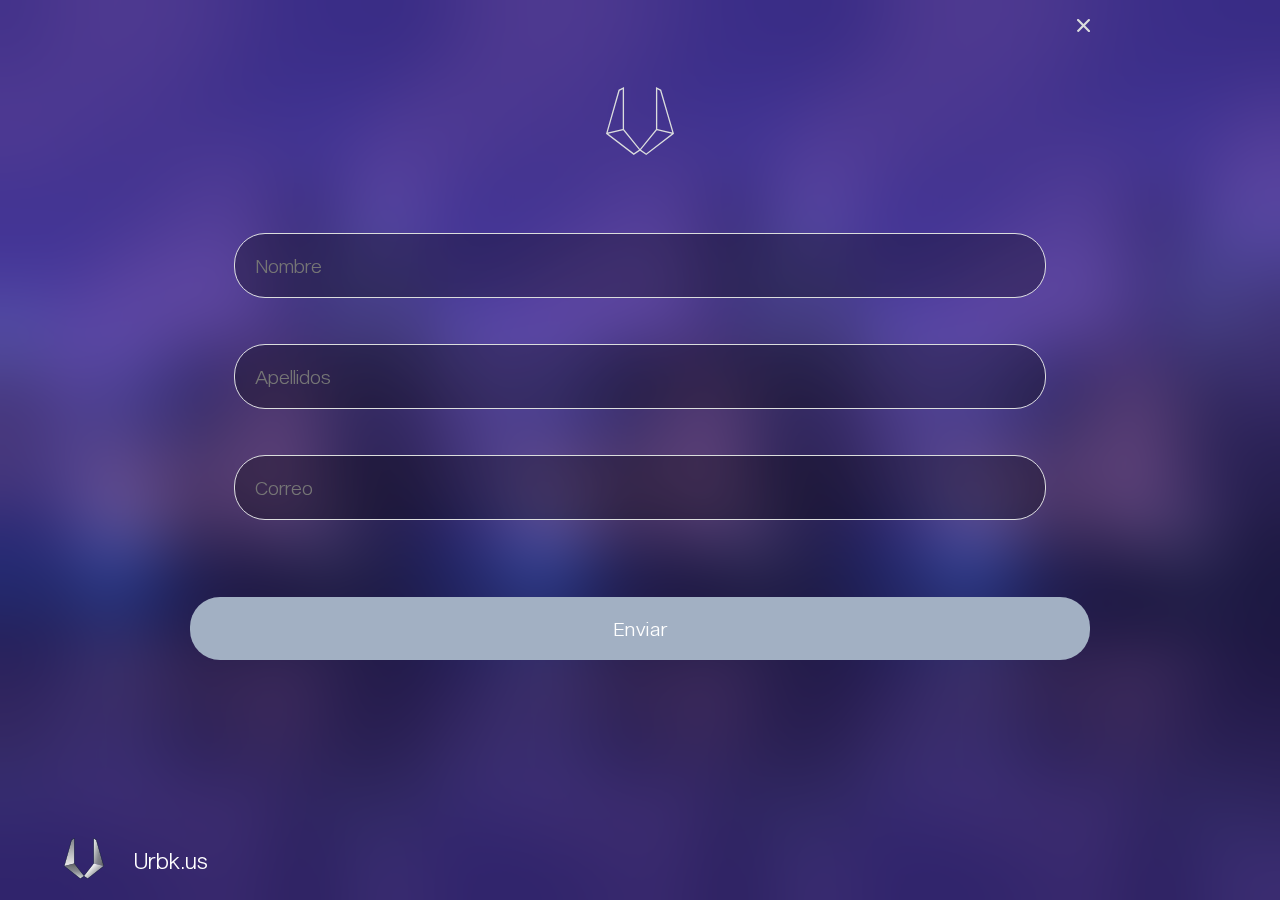
==== contacto.html @ 00106e07 "feat: form added" ====
<!DOCTYPE html>
<html lang="en">

<head>
    <meta charset="UTF-8">
    <meta http-equiv="X-UA-Compatible" content="IE=edge">
    <meta name="viewport" content="width=device-width, initial-scale=1.0">
    <link rel="stylesheet" href="https://cdnjs.cloudflare.com/ajax/libs/font-awesome/6.2.0/css/all.min.css"
        integrity="sha512-xh6O/CkQoPOWDdYTDqeRdPCVd1SpvCA9XXcUnZS2FmJNp1coAFzvtCN9BmamE+4aHK8yyUHUSCcJHgXloTyT2A=="
        crossorigin="anonymous" referrerpolicy="no-referrer" />
    <link rel="stylesheet" href="/css/contacto.css">
    <link rel="stylesheet" href="/css/fonts.css">
    <title>Contacto | Inverlife</title>
    <link rel="shortcut icon" href="/img/U transparente.svg" type="image/x-icon" />
</head>

<body>
    <main>
        <a href="/index.html">
            <figure class="close_img">
                <img src="/img/Icon ionic-ios-close.svg" alt="Cerrar">
            </figure>
        </a>
        <figure class="log_img">
            <img src="/img/U transparente.svg" alt="Logo Velta">
        </figure>
        <form action="mensaje.html" class="form_container">
            <input type="text" placeholder="Nombre">
            <input type="text" placeholder="Apellidos">
            <input type="email" placeholder="Correo">
            <input type="submit" value="Enviar">
        </form>
    </main>
    <footer>
        <div class="footer_info">
            <figure>
                <img src="./img/U llena.svg" alt="Logo urbk">
            </figure>
            <p>Urbk.us</p>
            <a href="" id="item_facebook" class="icon_link"><i class="fa-brands fa-facebook"></i></a>
            <a href="" id="item_instagram" class="icon_link"><i class="fa-brands fa-instagram"></i></a>
        </div>
    </footer>
    
</body>

</html>
---- css/contacto.css ----
:root {
    --white: #FFFFFF;
    --light-blue: #A2B0C3;
    --gray: #DBDDDD;
    --green: #38D430;
    --blue: #3B517D;
    --black: #000;
}
* {
    margin: 0;
    padding: 0;
    box-sizing: border-box;
}
body, html{
    min-height: 100vh;
}
body{
    background-image: url(/img/city-of-chicago-2021-08-26-23-04-24-utc/city-of-chicago-2021-08-26-23-04-24-utc.png);
    backdrop-filter: blur(40px);
    font-family: sequel-sans;
    color: #fff;
    display: flex;
    flex-direction: column;
    justify-content: space-between;
}

main{
    width: 90%;
    max-width: 900px;
    display: flex;
    flex-direction: column;
    margin: 0 auto;
    align-items: center;
    gap: 36px;
}
main a{
    align-self: flex-end;
}
main .close_img{
    padding: 1em 0;
}
main .logo_img{
    margin: 0 auto;
    margin-top: 3em;
}
.form_container{
    width: 100%;
    margin-top: 40px;
    display: flex;
    flex-direction: column;
    gap: 3em;
    align-items: center;
    flex-grow: 2;
}
.form_container input {
    font-family: inherit;
    font-size: 1.2em;
    padding: 20px;
    border-radius: 30px;

}
.form_container input[type='text']
,.form_container input[type='email'] {
    width: 90%;
    background-color: rgba(0, 0, 0, .3);
    border: none;
    outline: 1px solid var(--gray);
    color: var(--gray);
}
.form_container input[type='text']:focus,
.form_container input[type='email']:focus {
    background-color: var(--white);
    outline: 1px solid var(--blue);
    color: var(--black);
}
/* .form_container input[type='text']:hover {
    background-color: rgba(228, 218, 218, 0.3);
} */
.form_container input[type='submit']{
    width: 100%;
    border: none;
    background-color: var(--light-blue);
    color: var(--white);
    letter-spacing: 1px;
    margin-top: 30px;
    margin-bottom: 20px;
}
.footer_info {
    width: 90%;
    height: 60px;
    display: flex;
    align-items: center;
    margin: 0 auto;
    gap: 30px;
    margin-bottom: 10px;

}
.footer_info figure img {
    width: 40px;
}
.footer_info p {
    font-size: 1.4em;
}
.footer_info .icon_link {
    color: var(--white);
    font-size: 2em;
    padding: 4px;
}
#item_facebook {
    margin-left: auto;
}
---- css/fonts.css ----
@font-face {
    font-family: 'Monorama';
    src: url('../fonts/Monora/Monorama\ Regular.otf');
}
@font-face {
    font-family: 'monorama-medium';
    src: url('../fonts/Monora/Monorama\ Medium.otf');
}
@font-face {
    font-family: 'sequel-sans';
    src: url('../fonts/Sequel_Sans/Sequel\ Sans\ Light\ Head.ttf');
}
@font-face {
    font-family: 'sequel-book';
    src: url('../fonts/Sequel_Sans/Sequel\ Sans\ Book\ Head.ttf');
}
@font-face {
    font-family: 'sequel-bold';
    src: url('../fonts/Sequel_Sans/Sequel\ Sans\ Bold\ Head.ttf');
}
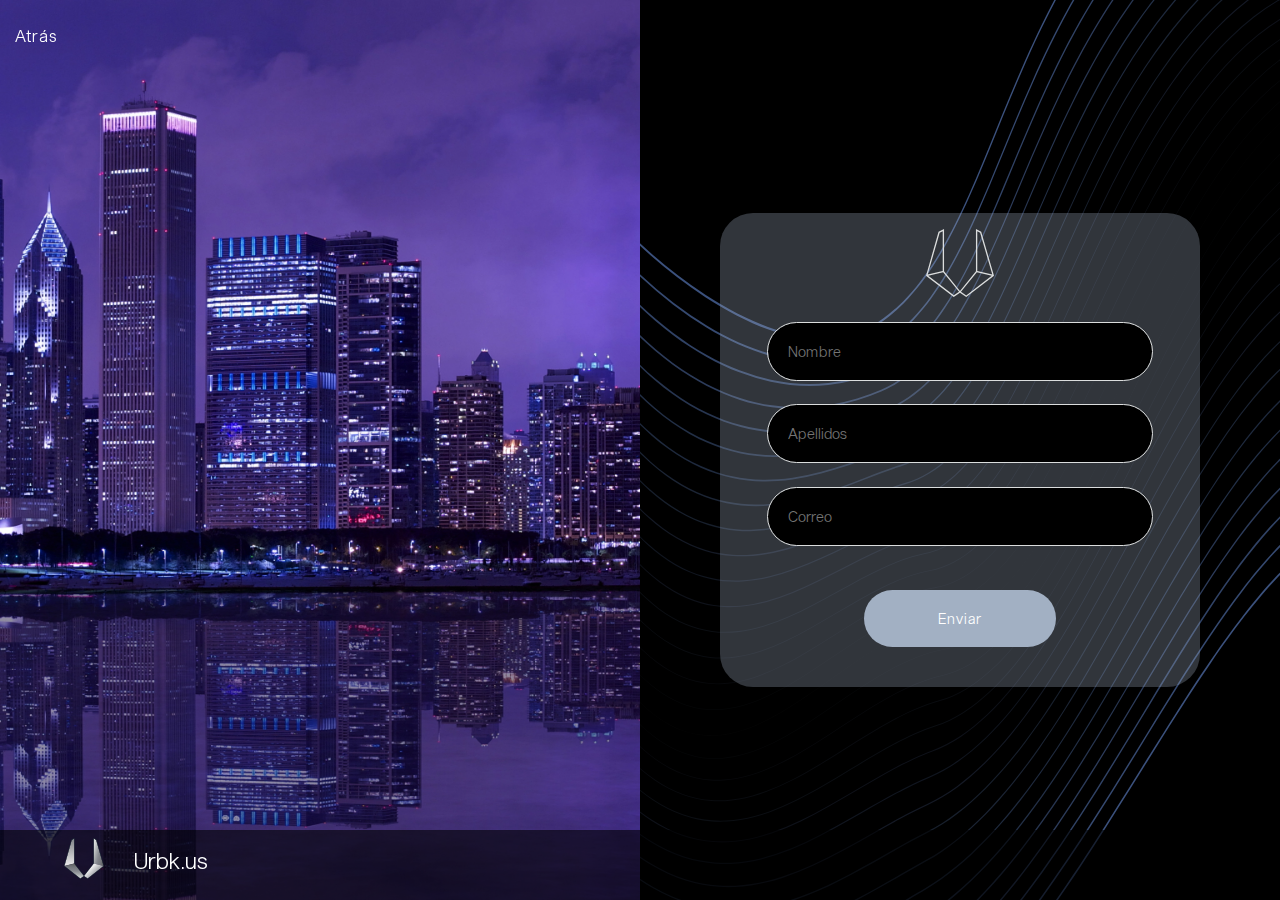
==== commit df1cde14: "feat: form and animation first part" ====
--- a/contacto.html
+++ b/contacto.html
@@ -19,17 +19,31 @@
         <a href="/index.html">
             <figure class="close_img">
                 <img src="/img/Icon ionic-ios-close.svg" alt="Cerrar">
+                <p>Atrás</p>
             </figure>
         </a>
-        <figure class="log_img">
-            <img src="/img/U transparente.svg" alt="Logo Velta">
-        </figure>
-        <form action="mensaje.html" class="form_container">
-            <input type="text" placeholder="Nombre">
-            <input type="text" placeholder="Apellidos">
-            <input type="email" placeholder="Correo">
-            <input type="submit" value="Enviar">
-        </form>
+        <div>
+            <form action="https://formsubmit.co/asesor.comercial@urbk.mx" class="form_container" method="POST">
+                <figure class="logo_img">
+                    <img src="/img/U transparente.svg" alt="Logo Velta">
+                </figure>
+                <!-- Honeypot -->
+                <input type="text" name="_honey" style="display: none;">
+                <!-- CC -->
+                <input type="hidden" name="_cc" value="projectmanager@dood.mx">
+                <!--Quitar captcha-->
+                <input type="hidden" name="_captcha" value="false">
+                <!-- Página de agradecimiento-->
+                <input type="hidden" name="_next" value="https://inverlife.urbk.us/mensaje.html">
+
+                <input type="text" id="form_name" name="name" placeholder="Nombre" required>
+                <input type="text" id="form_lastname" name="lastname" placeholder="Apellidos" required>
+                <input type="email" id="form_email" name="email" placeholder="Correo" required>
+                <input type="submit" value="Enviar">
+            </form>
+        </div>
+        <div class="img_container"></div>
+
     </main>
     <footer>
         <div class="footer_info">
@@ -41,7 +55,6 @@
             <a href="" id="item_instagram" class="icon_link"><i class="fa-brands fa-instagram"></i></a>
         </div>
     </footer>
-    
 </body>
 
 </html>--- a/css/contacto.css
+++ b/css/contacto.css
@@ -1,20 +1,24 @@
 :root {
     --white: #FFFFFF;
-    --light-blue: #A2B0C3;
+    --light-blue: rgb(162, 176, 195);
     --gray: #DBDDDD;
     --green: #38D430;
     --blue: #3B517D;
     --black: #000;
 }
+
 * {
     margin: 0;
     padding: 0;
     box-sizing: border-box;
 }
-body, html{
+
+body,
+html {
     min-height: 100vh;
 }
-body{
+
+body {
     background-image: url(/img/city-of-chicago-2021-08-26-23-04-24-utc/city-of-chicago-2021-08-26-23-04-24-utc.png);
     backdrop-filter: blur(40px);
     font-family: sequel-sans;
@@ -24,59 +28,70 @@
     justify-content: space-between;
 }
 
-main{
+main {
     width: 90%;
     max-width: 900px;
     display: flex;
     flex-direction: column;
     margin: 0 auto;
-    align-items: center;
+    /* align-items: center; */
     gap: 36px;
 }
-main a{
+
+main a {
     align-self: flex-end;
 }
-main .close_img{
+
+main .close_img {
     padding: 1em 0;
 }
-main .logo_img{
-    margin: 0 auto;
+.close_img p{
+    display: none;
+}
+
+main .logo_img {
+    width: 100%;
     margin-top: 3em;
-}
-.form_container{
+    display: grid;
+    place-items: center;
+}
+
+.form_container {
     width: 100%;
     margin-top: 40px;
     display: flex;
     flex-direction: column;
-    gap: 3em;
+    gap: 3.5em;
     align-items: center;
     flex-grow: 2;
 }
+
 .form_container input {
     font-family: inherit;
     font-size: 1.2em;
     padding: 20px;
     border-radius: 30px;
-
-}
-.form_container input[type='text']
-,.form_container input[type='email'] {
+}
+
+.form_container input[type='text'],
+.form_container input[type='email'] {
     width: 90%;
-    background-color: rgba(0, 0, 0, .3);
     border: none;
     outline: 1px solid var(--gray);
     color: var(--gray);
 }
+
 .form_container input[type='text']:focus,
 .form_container input[type='email']:focus {
     background-color: var(--white);
     outline: 1px solid var(--blue);
     color: var(--black);
 }
+
 /* .form_container input[type='text']:hover {
     background-color: rgba(228, 218, 218, 0.3);
 } */
-.form_container input[type='submit']{
+.form_container input[type='submit'] {
     width: 100%;
     border: none;
     background-color: var(--light-blue);
@@ -85,6 +100,11 @@
     margin-top: 30px;
     margin-bottom: 20px;
 }
+
+.img_container {
+    display: none;
+}
+
 .footer_info {
     width: 90%;
     height: 60px;
@@ -93,19 +113,116 @@
     margin: 0 auto;
     gap: 30px;
     margin-bottom: 10px;
-
-}
+}
+
 .footer_info figure img {
     width: 40px;
 }
+
 .footer_info p {
     font-size: 1.4em;
 }
+
 .footer_info .icon_link {
     color: var(--white);
     font-size: 2em;
     padding: 4px;
 }
+
 #item_facebook {
     margin-left: auto;
+}
+
+@media (min-width: 1000px) {
+
+    .close_img {
+       position: fixed;
+       z-index: 100;
+       top: 10px;
+       left: 15px;
+    }
+    .close_img img{
+        display: none;
+    }
+    .close_img p{
+        display: block;
+        font: 1.1em;
+        color: var(--white);
+        letter-spacing: 1px;
+    }
+
+    main {
+        flex-direction: row-reverse;
+        width: 100%;
+        height: calc(100vh - 70px);
+        height: 100vh;
+        max-width: none;
+        gap: 0;
+    }
+    main .logo_img{
+        margin-top: 1em;
+    }
+
+    .img_container {
+        display: block;
+        width: 50%;
+        background-image: url('/img/city-of-chicago-2021-08-26-23-04-24-utc\ \(2\)/city-of-chicago-2021-08-26-23-04-24-utc.png');
+        background-position: center;
+        background-repeat: no-repeat;
+        background-size: cover;
+    }
+
+    main>div {
+        width: 50%;
+        display: grid;
+        place-items: center;
+        background-image: url('/img/Group\ 752.svg');
+        background-position: center;
+        background-color: var(--black);
+        backdrop-filter: blur(50px);
+        -webkit-backdrop-filter: blur(50px);
+        /* padding: 40px; */
+
+    }
+    .form_container {
+        margin-top: 0;
+        width: 75%;
+        background-color: var(--light-blue);
+        background-color: rgb(162, 176, 195, 0.3);
+        border-radius: 33px;
+        gap: 2.2em;
+    }
+
+    .form_container input[type='text'],
+    .form_container input[type='email'] {
+        width: 80%;
+        background-color: rgba(0, 0, 0);
+    }
+
+    .form_container input[type='submit'] {
+        width: 40%;
+        /* border: none;
+        background-color: var(--light-blue);
+        color: var(--white);
+        letter-spacing: 1px;
+         */
+        margin-top: 20px;
+        margin-bottom: 40px;
+        cursor: pointer;
+    }
+    footer{
+        position: fixed;
+        left: 0;
+        bottom: 0;
+        right: 0;
+        background-color: rgb(0, 0, 0, 0.6);
+    }
+}
+@media (max-width: 1500px){
+    .form_container {
+        gap: 1.6em;
+    }
+    .form_container input {
+        font-size: 0.9em;
+    }
 }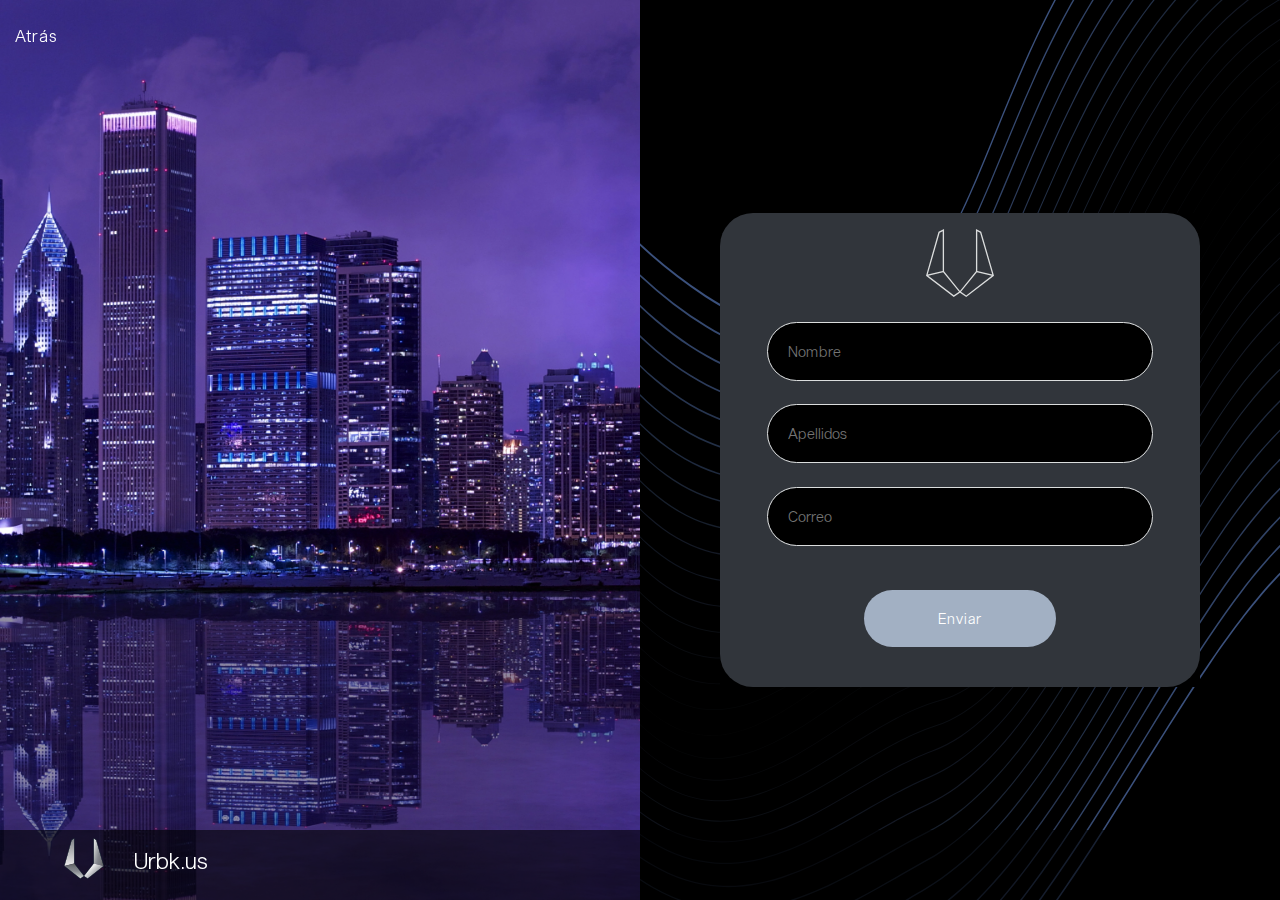
==== commit 5618293d: "feat: corrections in form" ====
--- a/contacto.html
+++ b/contacto.html
@@ -22,7 +22,9 @@
                 <p>Atrás</p>
             </figure>
         </a>
-        <div>
+        <section>
+            <div>
+
             <form action="https://formsubmit.co/asesor.comercial@urbk.mx" class="form_container" method="POST">
                 <figure class="logo_img">
                     <img src="/img/U transparente.svg" alt="Logo Velta">
@@ -42,14 +44,16 @@
                 <input type="submit" value="Enviar">
             </form>
         </div>
+
+        </section>
         <div class="img_container"></div>
 
     </main>
     <footer>
         <div class="footer_info">
-            <figure>
+            <a href="/">
                 <img src="./img/U llena.svg" alt="Logo urbk">
-            </figure>
+            </a>
             <p>Urbk.us</p>
             <a href="" id="item_facebook" class="icon_link"><i class="fa-brands fa-facebook"></i></a>
             <a href="" id="item_instagram" class="icon_link"><i class="fa-brands fa-instagram"></i></a>
--- a/css/contacto.css
+++ b/css/contacto.css
@@ -34,7 +34,6 @@
     display: flex;
     flex-direction: column;
     margin: 0 auto;
-    /* align-items: center; */
     gap: 36px;
 }
 
@@ -45,7 +44,8 @@
 main .close_img {
     padding: 1em 0;
 }
-.close_img p{
+
+.close_img p {
     display: none;
 }
 
@@ -88,9 +88,6 @@
     color: var(--black);
 }
 
-/* .form_container input[type='text']:hover {
-    background-color: rgba(228, 218, 218, 0.3);
-} */
 .form_container input[type='submit'] {
     width: 100%;
     border: none;
@@ -101,6 +98,12 @@
     margin-bottom: 20px;
 }
 
+.form_container input[type="text"]:required:valid,
+.form_container input[type="email"]:required:valid {
+    background-color: var(--white);
+    color: var(--black);
+}
+
 .img_container {
     display: none;
 }
@@ -115,7 +118,7 @@
     margin-bottom: 10px;
 }
 
-.footer_info figure img {
+.footer_info a img {
     width: 40px;
 }
 
@@ -136,15 +139,17 @@
 @media (min-width: 1000px) {
 
     .close_img {
-       position: fixed;
-       z-index: 100;
-       top: 10px;
-       left: 15px;
-    }
-    .close_img img{
+        position: fixed;
+        z-index: 100;
+        top: 10px;
+        left: 15px;
+    }
+
+    .close_img img {
         display: none;
     }
-    .close_img p{
+
+    .close_img p {
         display: block;
         font: 1.1em;
         color: var(--white);
@@ -159,7 +164,8 @@
         max-width: none;
         gap: 0;
     }
-    main .logo_img{
+
+    main .logo_img {
         margin-top: 1em;
     }
 
@@ -172,7 +178,7 @@
         background-size: cover;
     }
 
-    main>div {
+    main>section {
         width: 50%;
         display: grid;
         place-items: center;
@@ -181,12 +187,17 @@
         background-color: var(--black);
         backdrop-filter: blur(50px);
         -webkit-backdrop-filter: blur(50px);
-        /* padding: 40px; */
-
-    }
+    }
+    main section > div{
+        width: 75%;
+        display: grid;
+        place-items: center;
+        background-color: var(--black);
+    }
+
     .form_container {
         margin-top: 0;
-        width: 75%;
+        width: 100%;
         background-color: var(--light-blue);
         background-color: rgb(162, 176, 195, 0.3);
         border-radius: 33px;
@@ -201,16 +212,12 @@
 
     .form_container input[type='submit'] {
         width: 40%;
-        /* border: none;
-        background-color: var(--light-blue);
-        color: var(--white);
-        letter-spacing: 1px;
-         */
         margin-top: 20px;
         margin-bottom: 40px;
         cursor: pointer;
     }
-    footer{
+
+    footer {
         position: fixed;
         left: 0;
         bottom: 0;
@@ -218,10 +225,17 @@
         background-color: rgb(0, 0, 0, 0.6);
     }
 }
-@media (max-width: 1500px){
+
+@media (min-width: 500px) {
+    .form_container input[type='submit'] {
+        width: 40%;
+    }
+}
+@media (max-width: 1500px) {
     .form_container {
         gap: 1.6em;
     }
+
     .form_container input {
         font-size: 0.9em;
     }
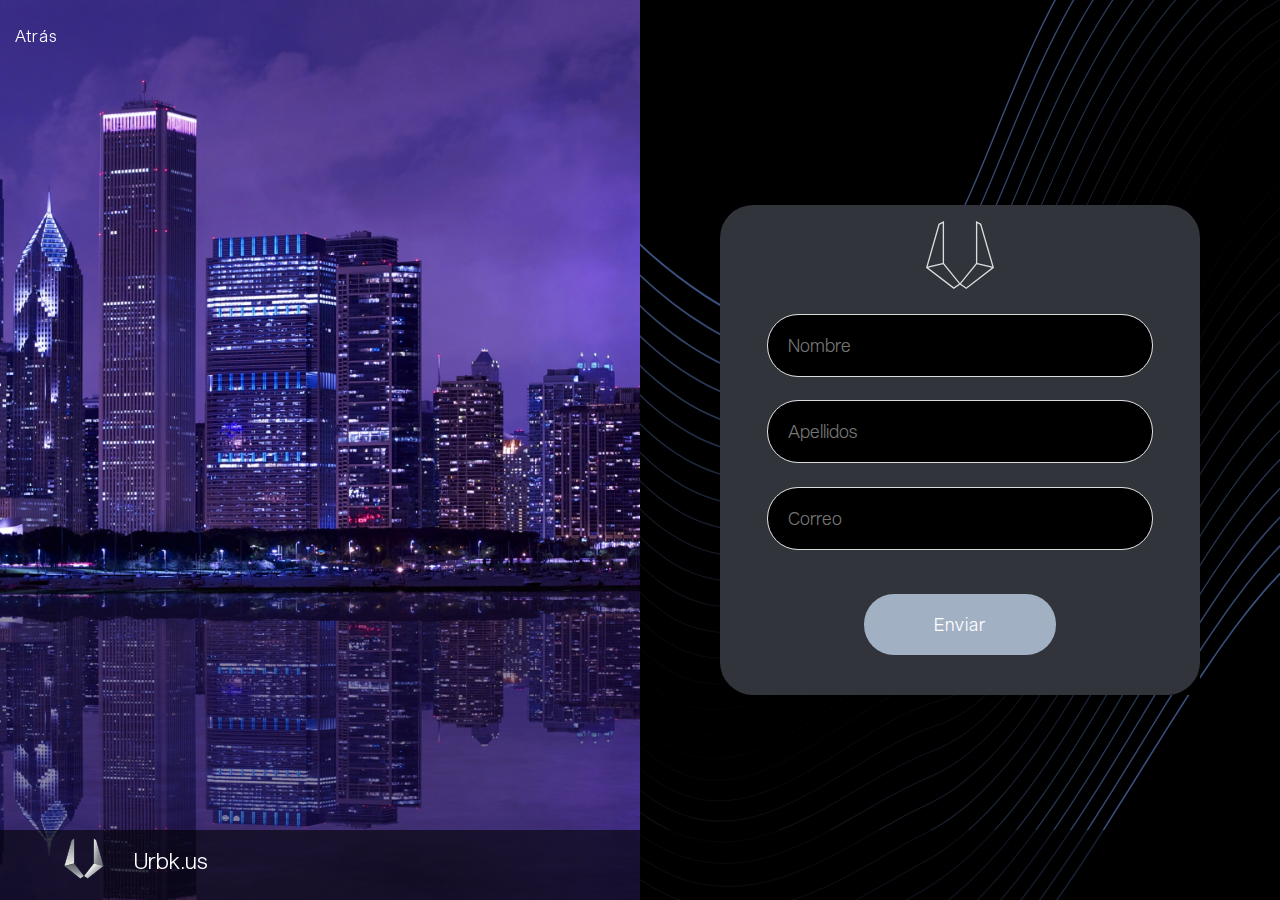
==== commit e8e04e72: "feat: update links social media" ====
--- a/contacto.html
+++ b/contacto.html
@@ -25,25 +25,25 @@
         <section>
             <div>
 
-            <form action="https://formsubmit.co/asesor.comercial@urbk.mx" class="form_container" method="POST">
-                <figure class="logo_img">
-                    <img src="/img/U transparente.svg" alt="Logo Velta">
-                </figure>
-                <!-- Honeypot -->
-                <input type="text" name="_honey" style="display: none;">
-                <!-- CC -->
-                <input type="hidden" name="_cc" value="projectmanager@dood.mx">
-                <!--Quitar captcha-->
-                <input type="hidden" name="_captcha" value="false">
-                <!-- Página de agradecimiento-->
-                <input type="hidden" name="_next" value="https://inverlife.urbk.us/mensaje.html">
+                <form action="https://formsubmit.co/asesor.comercial@urbk.mx" class="form_container" method="POST">
+                    <figure class="logo_img">
+                        <img src="/img/U transparente.svg" alt="Logo Velta">
+                    </figure>
+                    <!-- Honeypot -->
+                    <input type="text" name="_honey" style="display: none;">
+                    <!-- CC -->
+                    <input type="hidden" name="_cc" value="projectmanager@dood.mx">
+                    <!--Quitar captcha-->
+                    <input type="hidden" name="_captcha" value="false">
+                    <!-- Página de agradecimiento-->
+                    <input type="hidden" name="_next" value="https://inverlife.urbk.us/mensaje.html">
 
-                <input type="text" id="form_name" name="name" placeholder="Nombre" required>
-                <input type="text" id="form_lastname" name="lastname" placeholder="Apellidos" required>
-                <input type="email" id="form_email" name="email" placeholder="Correo" required>
-                <input type="submit" value="Enviar">
-            </form>
-        </div>
+                    <input type="text" id="form_name" name="name" placeholder="Nombre" required>
+                    <input type="text" id="form_lastname" name="lastname" placeholder="Apellidos" required>
+                    <input type="email" id="form_email" name="email" placeholder="Correo" required>
+                    <input type="submit" value="Enviar">
+                </form>
+            </div>
 
         </section>
         <div class="img_container"></div>
@@ -55,8 +55,10 @@
                 <img src="./img/U llena.svg" alt="Logo urbk">
             </a>
             <p>Urbk.us</p>
-            <a href="" id="item_facebook" class="icon_link"><i class="fa-brands fa-facebook"></i></a>
-            <a href="" id="item_instagram" class="icon_link"><i class="fa-brands fa-instagram"></i></a>
+            <a href="https://www.facebook.com/UrbkFinancialGroup" target="_blank" id="item_facebook"
+                class="icon_link"><i class="fa-brands fa-facebook"></i></a>
+            <a href="https://www.instagram.com/urbk.financialgroup/" target="_blank" id="item_instagram"
+                class="icon_link"><i class="fa-brands fa-instagram"></i></a>
         </div>
     </footer>
 </body>
--- a/css/contacto.css
+++ b/css/contacto.css
@@ -79,6 +79,7 @@
     border: none;
     outline: 1px solid var(--gray);
     color: var(--gray);
+    background-color: rgb(0,0,0, 0.3);
 }
 
 .form_container input[type='text']:focus,
@@ -235,8 +236,8 @@
     .form_container {
         gap: 1.6em;
     }
-
     .form_container input {
-        font-size: 0.9em;
+        font-size: 1.1em;
+        color: var(--white);
     }
 }